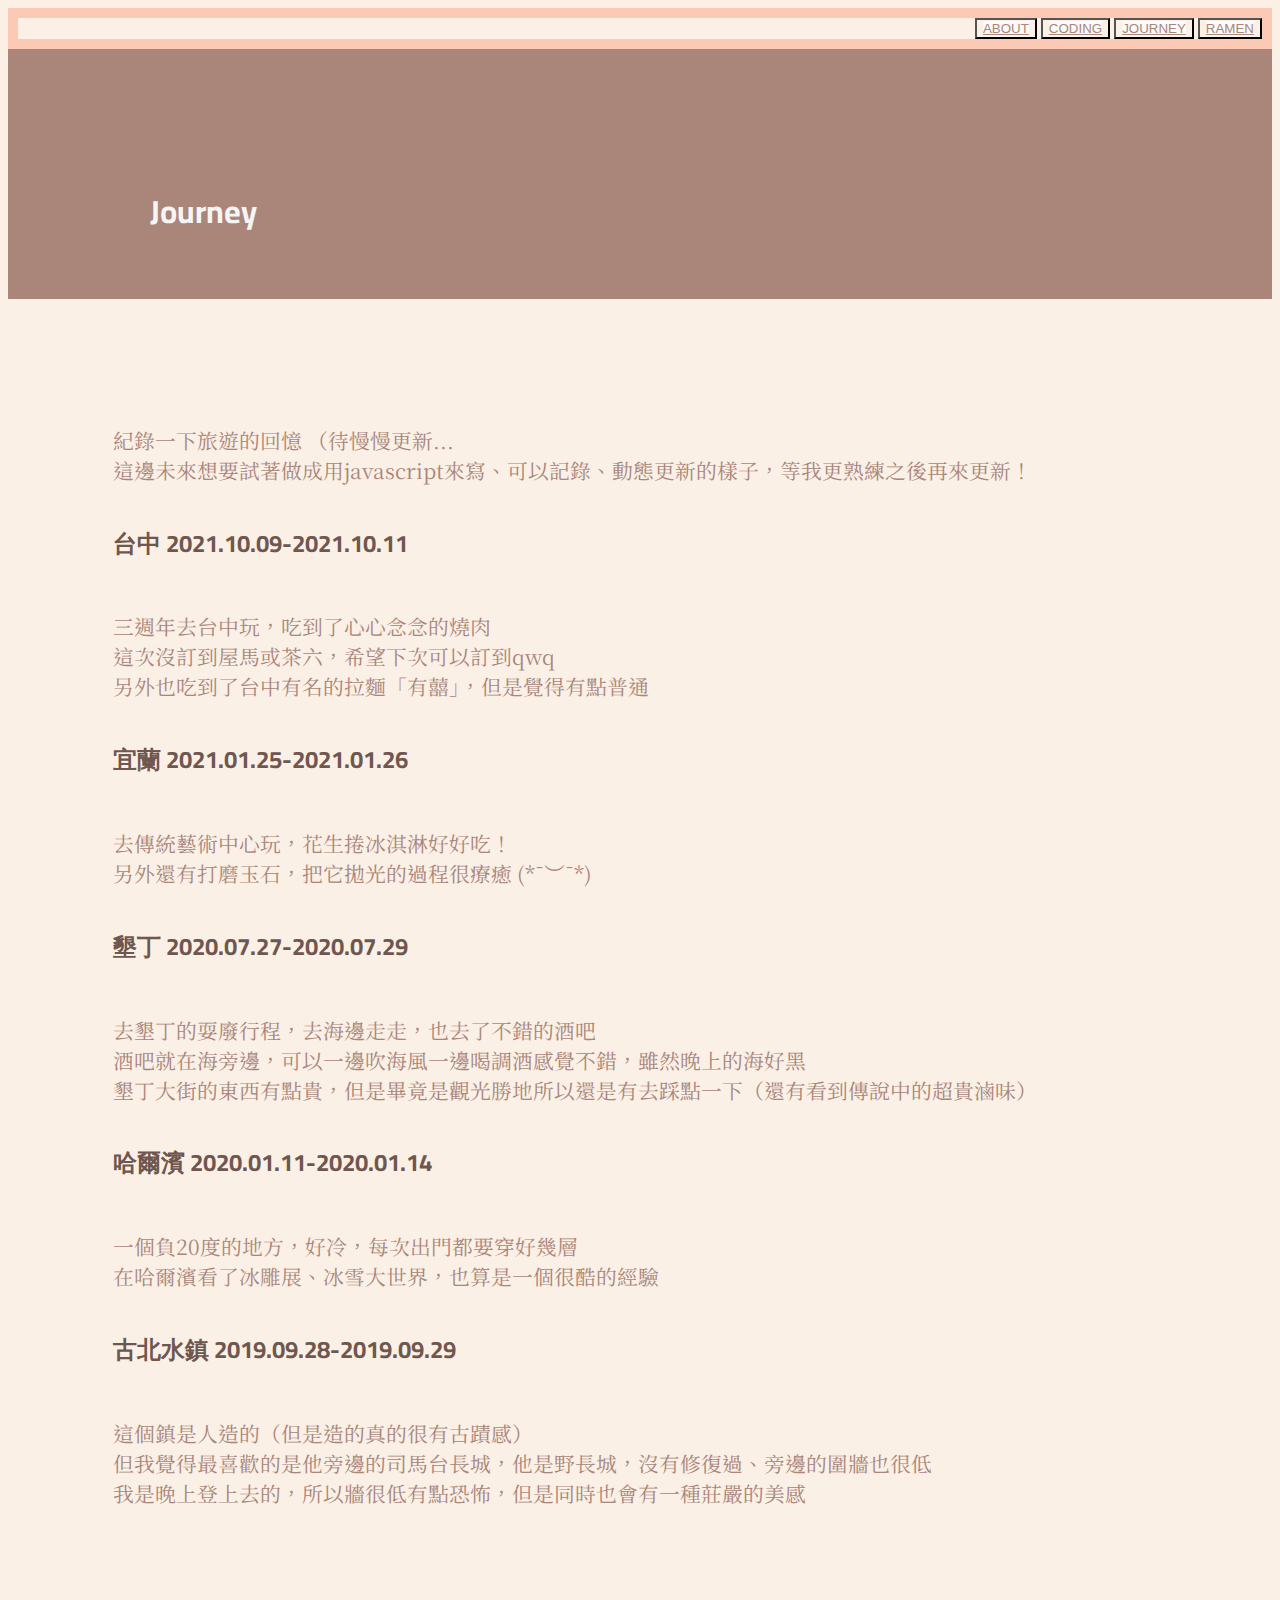
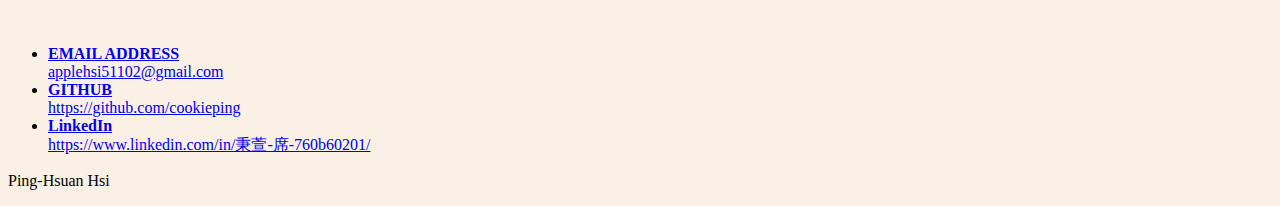
==== journey.html @ f956255e "Add files via upload" ====
<!DOCTYPE html>
<html>
    <head>
        <meta charset="UTF-8">
        <meta name="description" content="Ping-Hsuan's personal website">
        <meta name="author" content="Pin-Hsuan Hsi">
        <meta name="viewport" content="width=device-width, internal-scale=1.0">  <!-- 視口 -->
        
        <title>Ping-Hsuan's Website - Journey</title>
        <link rel="stylesheet" href="style.css">
        <link href="https://cdn.jsdelivr.net/npm/bootstrap@5.1.3/dist/css/bootstrap.min.css" rel="stylesheet" integrity="sha384-1BmE4kWBq78iYhFldvKuhfTAU6auU8tT94WrHftjDbrCEXSU1oBoqyl2QvZ6jIW3" crossorigin="anonymous">
        
        <link rel="preconnect" href="https://fonts.googleapis.com"> 
        <link rel="preconnect" href="https://fonts.gstatic.com" crossorigin> 
        <link href="https://fonts.googleapis.com/css2?family=Cairo:wght@500&family=Luxurious+Roman&family=Ubuntu:wght@700&display=swap" rel="stylesheet">
        <link rel="preconnect" href="https://fonts.googleapis.com"> 
        <link rel="preconnect" href="https://fonts.gstatic.com" crossorigin> 
        <link href="https://fonts.googleapis.com/css2?family=Noto+Serif+TC:wght@600&display=swap" rel="stylesheet">
    </head>
    <body>
        <div style="background-color: rgb(169, 133, 122); padding-bottom:250px">
            <div class="menu-bar" style="background-color: rgb(252, 202, 180); padding:10px">
                <div class="btn-group" role="group" aria-label="Basic example">
                    <button type="button" class="btn btn-light">
                        <a href="index.html" style="background-color: rgb(250, 250, 250); color:rgb(169, 133, 122);">ABOUT</a>
                    </button>
                    <button type="button" class="btn btn-light">
                        <a href="research.html" style="background-color: rgb(250, 250, 250); color:rgb(169, 133, 122);">CODING</a>
                    </button>
                    <button type="button" class="btn btn-light">
                        <a href="journey.html" style="background-color: rgb(250, 250, 250); color:rgb(169, 133, 122);">JOURNEY</a>
                    </button>
                    <button type="button" class="btn btn-light">
                        <a href="ramen.html" style="background-color: rgb(250, 250, 250); color:rgb(169, 133, 122);">RAMEN</a>
                    </button>
                </div>
            </div>
        </div>

        <h1 class="topic">Journey</h1>

        <div class="topic-box">
            <p class="text-in-paragraph">紀錄一下旅遊的回憶 （待慢慢更新...<br>
                這邊未來想要試著做成用javascript來寫、可以記錄、動態更新的樣子，等我更熟練之後再來更新！
            </p>

            <h2 class="topic-2">台中 2021.10.09-2021.10.11</h2>
            <p class="text-in-paragraph">三週年去台中玩，吃到了心心念念的燒肉<br>
                這次沒訂到屋馬或茶六，希望下次可以訂到qwq<br>
                另外也吃到了台中有名的拉麵「有囍」，但是覺得有點普通</p>

            <h2 class="topic-2">宜蘭 2021.01.25-2021.01.26</h2>
            <p class="text-in-paragraph">去傳統藝術中心玩，花生捲冰淇淋好好吃！<br>
                另外還有打磨玉石，把它拋光的過程很療癒 (*¯︶¯*)</p>
            
            <h2 class="topic-2">墾丁 2020.07.27-2020.07.29</h2>
            <p class="text-in-paragraph">去墾丁的耍廢行程，去海邊走走，也去了不錯的酒吧<br>
                酒吧就在海旁邊，可以一邊吹海風一邊喝調酒感覺不錯，雖然晚上的海好黑<br>
                墾丁大街的東西有點貴，但是畢竟是觀光勝地所以還是有去踩點一下（還有看到傳說中的超貴滷味）</p>

            <h2 class="topic-2">哈爾濱 2020.01.11-2020.01.14</h2>
            <p class="text-in-paragraph">一個負20度的地方，好冷，每次出門都要穿好幾層<br>
                在哈爾濱看了冰雕展、冰雪大世界，也算是一個很酷的經驗</p>
            
            <h2 class="topic-2">古北水鎮 2019.09.28-2019.09.29</h2>
            <p class="text-in-paragraph">這個鎮是人造的（但是造的真的很有古蹟感）<br>
                但我覺得最喜歡的是他旁邊的司馬台長城，他是野長城，沒有修復過、旁邊的圍牆也很低<br>
                我是晚上登上去的，所以牆很低有點恐怖，但是同時也會有一種莊嚴的美感</p>
            
        </div>
        


        <!-- footer -->
        <footer>
            <ul class="nav justify-content-center border-bottom pb-3 mb-3">
              <li class="nav-item"><a href="#" class="nav-link px-2 text-muted"><b>EMAIL ADDRESS</b><br>applehsi51102@gmail.com</a></li>
              <li class="nav-item"><a href="https://github.com/cookieping" class="nav-link px-2 text-muted"><b>GITHUB</b><br>https://github.com/cookieping</a></li>
              <li class="nav-item"><a href="https://www.linkedin.com/in/秉萱-席-760b60201/" class="nav-link px-2 text-muted"><b>LinkedIn</b><br>https://www.linkedin.com/in/秉萱-席-760b60201/</a></li>
            </ul>
            <p class="text-center text-muted">Ping-Hsuan Hsi</p>
        </footer>
    </body>
</html>
---- style.css ----
* {
    background-color: linen;
}
.menu-bar {
    font-family: 'Luxurious Roman', cursive;
    /*font-family: 'Ubuntu', sans-serif;*/
    text-align: right;
}

.intro {
    display: flex;
    flex-wrap:wrap;  /* 寬度不夠，會自動換行 */
    padding: 200px 100px 200px 100px;
    justify-content: center;
}

.intro div {
    padding: 50px;
}

.intro-text {
    color:rgb(67, 79, 91);
}

div div b {
    font-size: large;
}

img {
    position: relative;
    left:800px;
    top:-400px;
}

.service {
    position: absolute;
    top: 850px;
    left: 100px;
}
div {
    display: block;
}

h3 {
    background-color: rgb(250, 250, 250);
}

.topic {
    background-color: rgb(169, 133, 122);
    color: whitesmoke;
    position: absolute;
    top: 160px;
    left: 150px;
    font-family: 'Cairo', sans-serif;
}

.intro-box {
    background-color: rgb(250, 250, 250);
    color: gray;
}

.topic-2 {
    font-family: 'Cairo', sans-serif;
    color:rgb(111, 87, 79);
    background-color: linen;
    padding: 15px 10px 30px 5px;
    margin-bottom: -10px;
}
.text-in-paragraph {
    font-family: 'Noto Serif TC', serif;
    color:rgb(169, 133, 122);
    font-size: 130%;
    padding: 5px 0px 0px 5px;
}

.topic-box {
    padding: 100px;
}
.coding-item {
    font-family: 'Noto Serif TC', serif;
    color:rgb(169, 133, 122);
    font-size: 130%;
    padding: 5px 0px 10px 5px;
}
.coding-item-title {
    color:rgb(111, 87, 79);
}

.card-title {
    font-family: 'Noto Serif TC', serif;
    color:rgb(111, 87, 79);
}
.card-text {
    font-family: 'Noto Serif TC', serif;
    font-size: 110%;
}

.weird-move {
    position:relative; 
    left:0px; 
    top:0px
}
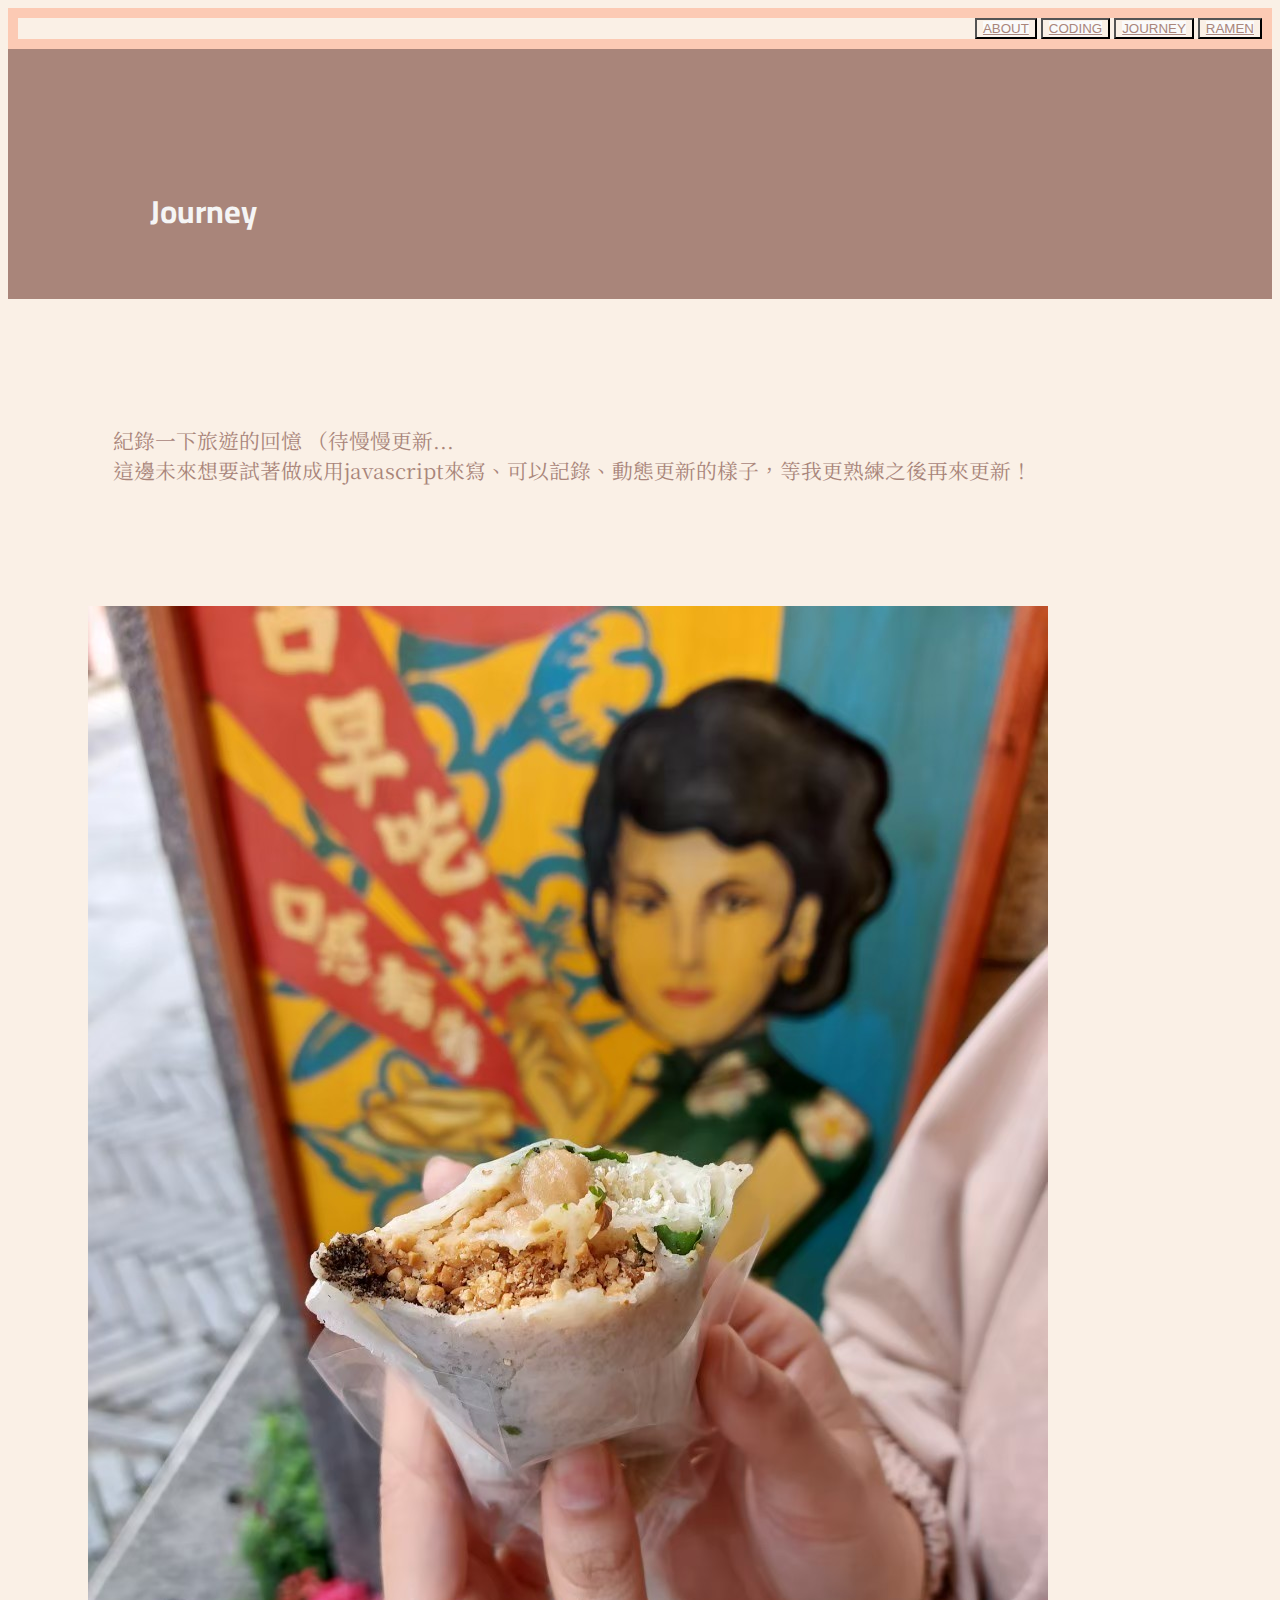
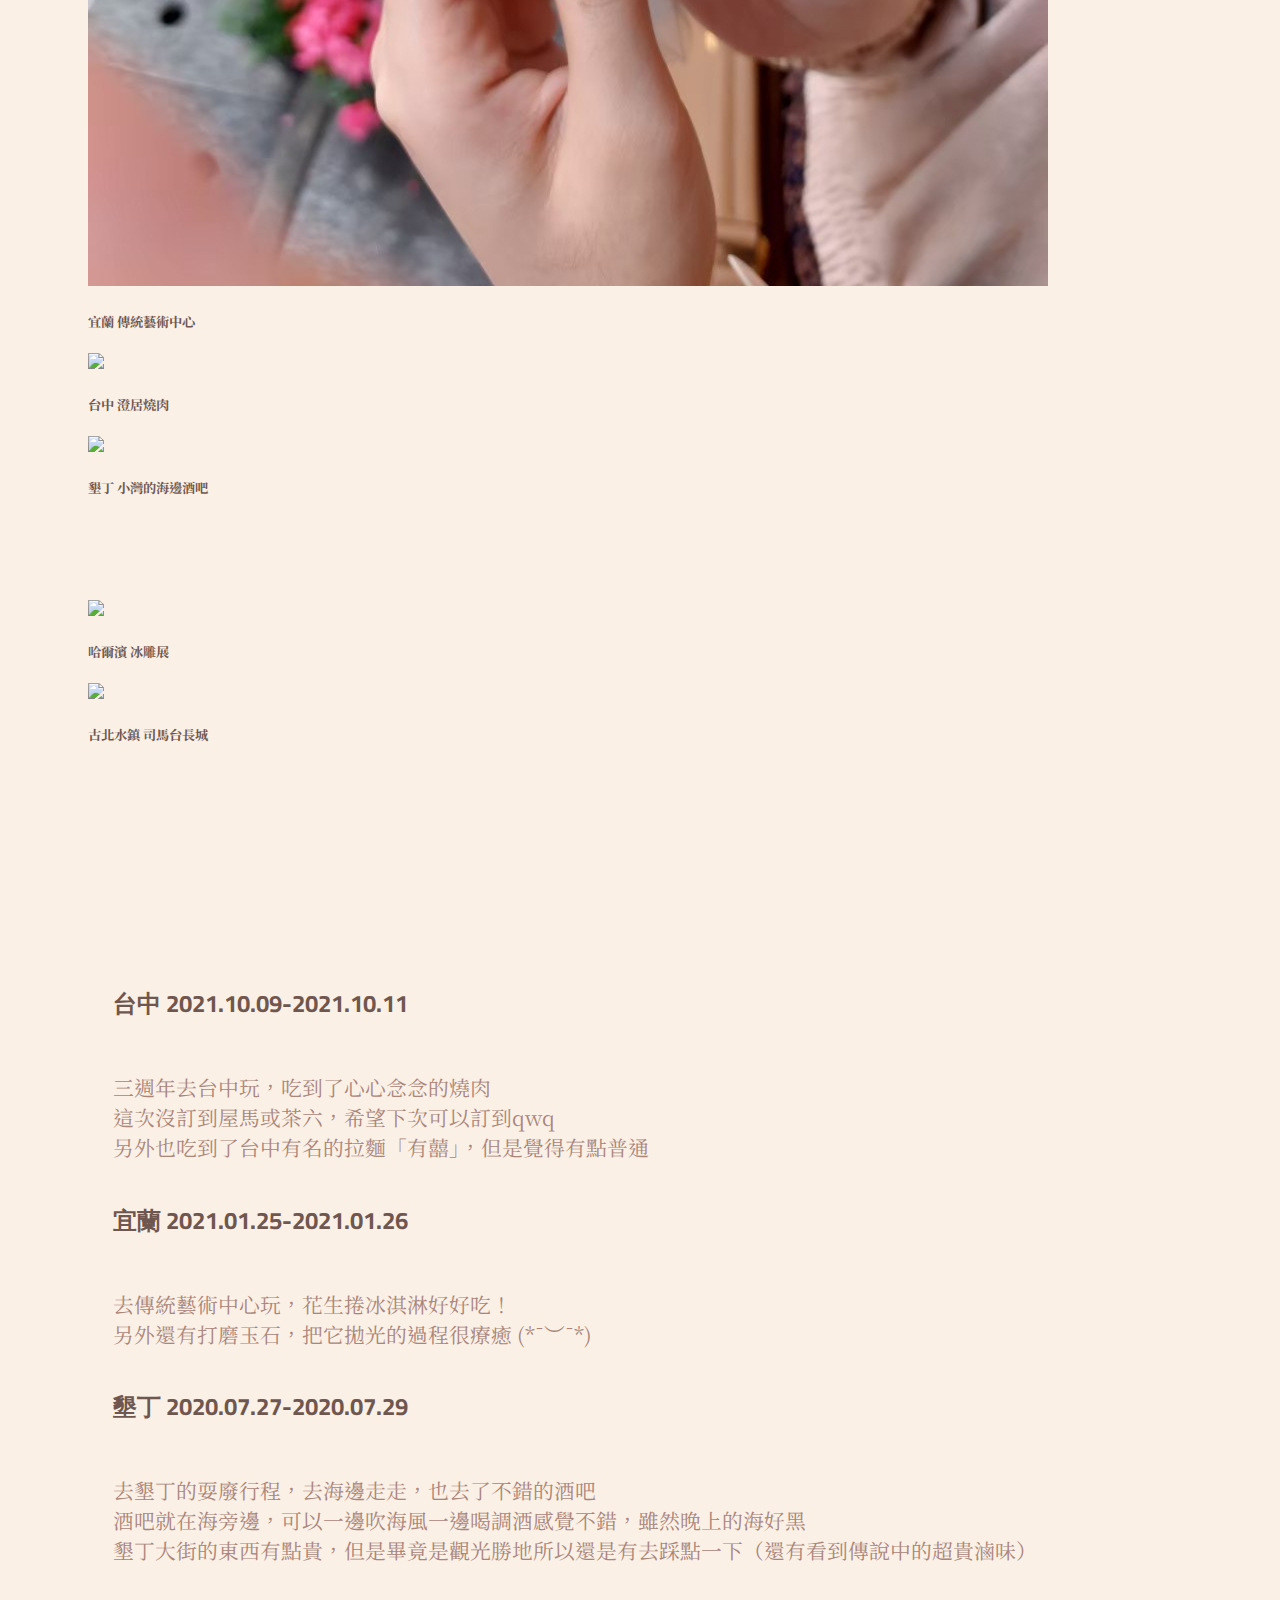
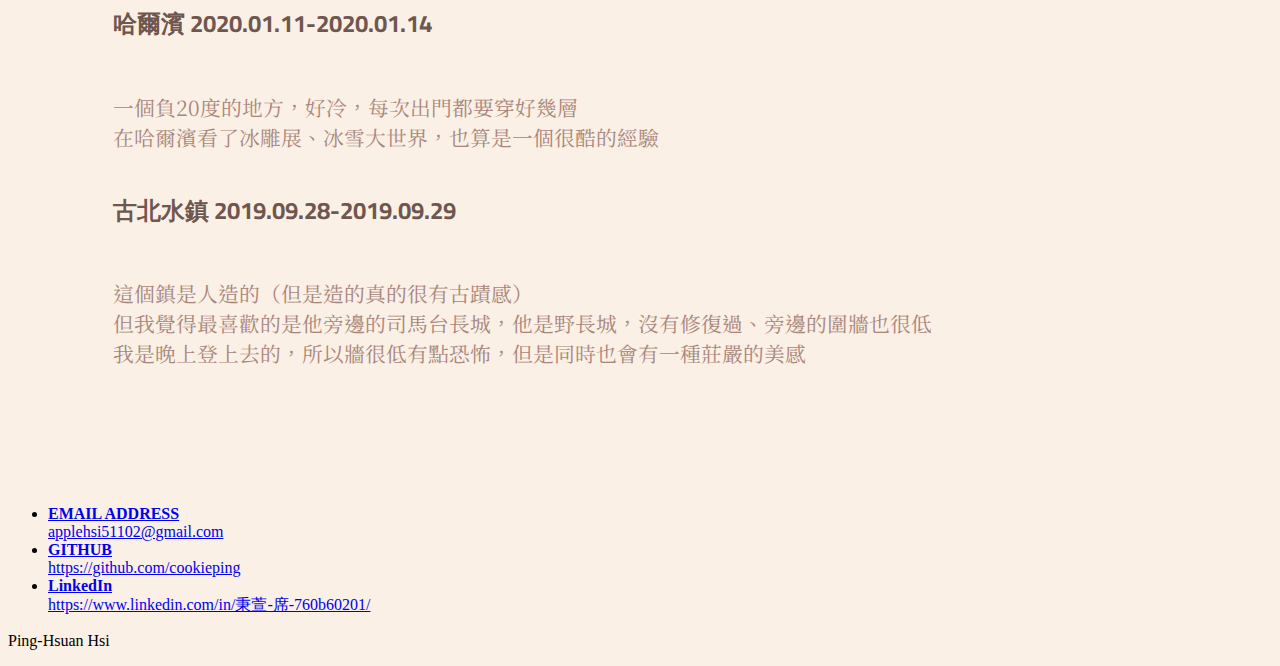
==== commit b8c378ff: "Update journey.html" ====
--- a/journey.html
+++ b/journey.html
@@ -22,16 +22,16 @@
             <div class="menu-bar" style="background-color: rgb(252, 202, 180); padding:10px">
                 <div class="btn-group" role="group" aria-label="Basic example">
                     <button type="button" class="btn btn-light">
-                        <a href="index.html" style="background-color: rgb(250, 250, 250); color:rgb(169, 133, 122);">ABOUT</a>
+                        <a class="changeColor" href="index.html">ABOUT</a>
                     </button>
                     <button type="button" class="btn btn-light">
-                        <a href="research.html" style="background-color: rgb(250, 250, 250); color:rgb(169, 133, 122);">CODING</a>
+                        <a class="changeColor" href="research.html">CODING</a>
                     </button>
                     <button type="button" class="btn btn-light">
-                        <a href="journey.html" style="background-color: rgb(250, 250, 250); color:rgb(169, 133, 122);">JOURNEY</a>
+                        <a class="changeColor" href="journey.html">JOURNEY</a>
                     </button>
                     <button type="button" class="btn btn-light">
-                        <a href="ramen.html" style="background-color: rgb(250, 250, 250); color:rgb(169, 133, 122);">RAMEN</a>
+                        <a class="changeColor" href="ramen.html">RAMEN</a>
                     </button>
                 </div>
             </div>
@@ -43,7 +43,51 @@
             <p class="text-in-paragraph">紀錄一下旅遊的回憶 （待慢慢更新...<br>
                 這邊未來想要試著做成用javascript來寫、可以記錄、動態更新的樣子，等我更熟練之後再來更新！
             </p>
+        </div>
 
+        <!-- bootstrap box -->
+        <div class="card-group" style="padding: 0px 80px 80px 80px;">
+            <div class="card">
+              <img src="yilan.jpg" class="card-img-top weird-move">
+              <div class="card-body">
+                <h5 class="card-title">宜蘭 傳統藝術中心</h5>
+              </div>  
+            </div>
+
+            <div class="card">
+                <img src="meat.jpg" class="card-img-top weird-move">
+                <div class="card-body">
+                  <h5 class="card-title">台中 澄居燒肉</h5>
+                </div>  
+            </div>
+            
+            <div class="card">
+              <img src="sea.jpg" class="card-img-top weird-move">
+              <div class="card-body">
+                <h5 class="card-title">墾丁 小灣的海邊酒吧</h5>
+              </div> 
+            </div>
+        </div>
+
+        <div class="card-group" style="padding: 0px 80px 80px 80px;">
+            <div class="card">
+                <img src="cold.jpg" class="card-img-top weird-move">
+                <div class="card-body">
+                  <h5 class="card-title">哈爾濱 冰雕展</h5>
+                </div>
+            </div>
+            
+            <div class="card">
+              <img src="night.jpg" class="card-img-top weird-move">
+              <div class="card-body">
+                <h5 class="card-title">古北水鎮 司馬台長城</h5>
+              </div>  
+            </div>
+            
+        </div>
+        <!-- end -->
+
+        <div class="topic-box">
             <h2 class="topic-2">台中 2021.10.09-2021.10.11</h2>
             <p class="text-in-paragraph">三週年去台中玩，吃到了心心念念的燒肉<br>
                 這次沒訂到屋馬或茶六，希望下次可以訂到qwq<br>
@@ -66,7 +110,6 @@
             <p class="text-in-paragraph">這個鎮是人造的（但是造的真的很有古蹟感）<br>
                 但我覺得最喜歡的是他旁邊的司馬台長城，他是野長城，沒有修復過、旁邊的圍牆也很低<br>
                 我是晚上登上去的，所以牆很低有點恐怖，但是同時也會有一種莊嚴的美感</p>
-            
         </div>
         
 
@@ -81,4 +124,4 @@
             <p class="text-center text-muted">Ping-Hsuan Hsi</p>
         </footer>
     </body>
-</html>+</html>
--- a/style.css
+++ b/style.css
@@ -99,4 +99,12 @@
     position:relative; 
     left:0px; 
     top:0px
-}+}
+
+.changeColor {
+    background-color: rgb(250, 250, 250); 
+    color:rgb(169, 133, 122);
+}
+.changeColor:hover {
+    color: indianred;
+}
